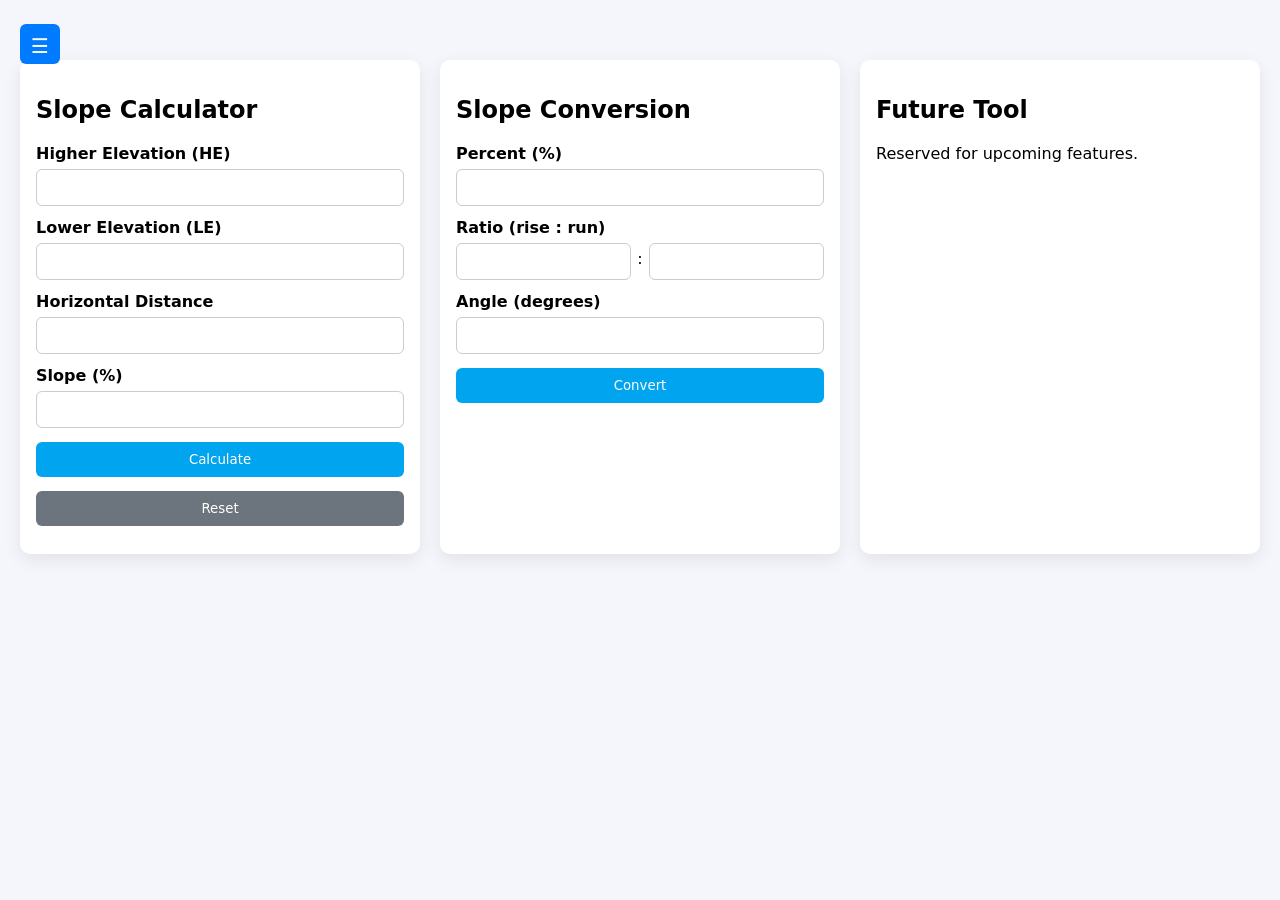
==== index.html @ 156a7a5a "Add files via upload" ====
<!DOCTYPE html>
<html lang="en">
<head>
  <meta charset="UTF-8" />
  <title>Engineering Tools</title>
  <meta name="viewport" content="width=device-width, initial-scale=1" />
  <link rel="stylesheet" href="./style.css" />
  
  <!-- Azure Maps CSS -->
  <link rel="stylesheet" href="https://atlas.microsoft.com/sdk/javascript/mapcontrol/2/atlas.min.css" />
  
  <!-- Azure Maps Drawing Tools CSS -->
  <link rel="stylesheet" href="https://atlas.microsoft.com/sdk/javascript/drawing/0/atlas-drawing.min.css" />
</head>
<body>

<!-- Sidebar -->
<div class="sidebar" id="sidebar">
  <h2>Tools</h2>
  <ul>
    <li><a href="#" data-panel="slopePanel">Slope Calculator</a></li>
    <li><a href="#" data-panel="mapPanel">Maps Tool</a></li>
  </ul>
</div>

<!-- Small toggle button -->
<button class="sidebar-toggle" id="sidebarToggle">☰</button>

<!-- ================= SLOPE PANEL ================= -->
<div class="panel active" id="slopePanel">
  <div class="grid">

    <!-- Column 1 -->
    <div class="card">
      <h2>Slope Calculator</h2>

      <label>Higher Elevation (HE)</label>
      <input type="number" id="he">

      <label>Lower Elevation (LE)</label>
      <input type="number" id="le">

      <label>Horizontal Distance</label>
      <input type="number" id="distance">

      <label>Slope (%)</label>
      <input type="number" id="slope">

      <button id="calculateBtn">Calculate</button>
      <button id="resetBtn" class="secondary">Reset</button>

      <div id="result" class="result"></div>
    </div>

    <!-- Column 2 -->
    <div class="card">
      <h2>Slope Conversion</h2>

      <label>Percent (%)</label>
      <input type="number" id="convPercent">

      <label>Ratio (rise : run)</label>
      <div class="ratio">
        <input type="number" id="ratioRise">
        <span>:</span>
        <input type="number" id="ratioRun">
      </div>

      <label>Angle (degrees)</label>
      <input type="number" id="convAngle">

      <button id="convertBtn">Convert</button>

      <div id="convResult" class="result"></div>
    </div>

    <!-- Column 3 -->
    <div class="card placeholder">
      <h2>Future Tool</h2>
      <p>Reserved for upcoming features.</p>
    </div>

  </div>
</div>

<!-- ================= MAP PANEL ================= -->
<div class="panel" id="mapPanel">
  <div id="map"></div>

  <!-- Search bar -->
  <div class="map-search">
    <input type="text" id="mapSearchInput" placeholder="🔍 Search location..." />
    <div id="searchResults" class="search-results"></div>
  </div>

  <!-- Map toolbar -->
  <div class="map-toolbar">
    <button id="toggleStyle">🛰️ Satellite</button>
    <button id="toggleLabels">🏷️ Hide Labels</button>
    <button id="clearShape">Clear Shape</button>
  </div>

  <!-- Navigation controls -->
  <div class="nav-controls">
    <button id="lockRotation" title="Unlock Rotation">🔒</button>
    <button id="zoomIn" title="Zoom In">+</button>
    <button id="zoomOut" title="Zoom Out">−</button>
    <button id="rotateLeft" title="Rotate Left">↺</button>
    <button id="rotateRight" title="Rotate Right">↻</button>
    <button id="resetNorth" title="Reset to North">🧭</button>
  </div>
</div>

<!-- Right-click context menu -->
<div id="contextMenu" class="context-menu">
  <div data-action="drawTools">📐 Drawing Tools</div>
  <div data-action="coords">📍 Show Coordinates</div>
  <div data-action="area">📏 Calculate Area</div>
  <div data-action="startDistance">📐 Start Distance Measure</div>
  <div data-action="finishDistance">✓ Finish Distance Measure</div>
  <div data-action="clear">🗑️ Clear All</div>
  <div data-action="export">💾 Export Map</div>
</div>

<!-- Info panel -->
<div id="infoPanel" class="info-panel"></div>

<!-- Main application script (ES6 Module) -->
<script type="module" src="./js/main.js"></script>
</body>
</html>
---- style.css ----
* {
  box-sizing: border-box;
  font-family: system-ui, Arial, sans-serif;
}

body {
  margin: 0;
  background: #f4f6fb;
  height: 100vh;
  overflow: hidden;
}

/* Sidebar */
.sidebar {
  position: fixed;
  top: 0;
  left: -220px;
  width: 220px;
  height: 100%;
  background: #111;
  color: white;
  z-index: 1000;
  transition: left 0.25s ease;
  padding-top: 20px;
}
.sidebar.open {
  left: 0;
}
.sidebar h2 {
  text-align: center;
}
.sidebar ul {
  list-style: none;
  padding: 0;
}
.sidebar ul li a {
  display: block;
  padding: 12px 16px;
  color: #ddd;
  text-decoration: none;
}
.sidebar ul li a:hover {
  background: #0b5ed7;
  color: white;
}

/* Small toggle */
.sidebar-toggle {
  position: fixed;
  top: 10px;
  left: 20px;
  z-index: 1100;
  width: 40px;
  height: 40px;
  border-radius: 6px;
  background: #007bff;
  color: white;
  border: none;
  font-size: 20px;
  cursor: pointer;
}

/* Panels */
.panel {
  position: absolute;
  inset: 0;
  display: none;
  padding: 60px 20px 20px;
  overflow-y: auto;
}
.panel.active {
  display: block;
}

/* Grid layout */
.grid {
  display: grid;
  grid-template-columns: repeat(3, 1fr);
  gap: 20px;
}

/* Cards */
.card {
  background: white;
  padding: 16px;
  border-radius: 10px;
  box-shadow: 0 6px 18px rgba(0,0,0,0.08);
}

/* Inputs */
label {
  display: block;
  margin-top: 12px;
  font-weight: 600;
}
input {
  width: 100%;
  padding: 10px;
  margin-top: 6px;
  border-radius: 6px;
  border: 1px solid #ccc;
}

/* Ratio */
.ratio {
  display: flex;
  align-items: center;
  gap: 6px;
}

/* Buttons */
button {
  margin-top: 14px;
  width: 100%;
  padding: 10px;
  border-radius: 6px;
  border: none;
  background: rgb(0, 164, 239);
  color: white;
  cursor: pointer;
  transition: background 0.3s ease;
}
button.secondary {
  background: #6c757d;
}

.result {
  margin-top: 12px;
  font-weight: 600;
}

/* FULLSCREEN MAP */
#mapPanel {
  padding: 0;
}
#map {
  width: 100%;
  height: 100%;
}

/* Responsive */
@media (max-width: 900px) {
  .grid {
    grid-template-columns: 1fr;
  }
}

/* Map toolbar */
.map-toolbar {
  position: absolute;
  top: 70px;
  right: 20px;
  z-index: 500;
}
.map-toolbar button {
  padding: 10px 14px;
  border-radius: 6px;
  border: none;
  background: white;
  cursor: pointer;
  box-shadow: 0 4px 12px rgba(0,0,0,0.2);
}

/* Context menu */
.context-menu {
  position: absolute;
  display: none;
  background: white;
  border-radius: 6px;
  box-shadow: 0 6px 18px rgba(0,0,0,0.25);
  z-index: 2000;
  overflow: hidden;
}
.context-menu div {
  padding: 10px 14px;
  cursor: pointer;
  font-size: 14px;
}
.context-menu div:hover {
  background: #f0f0f0;
}

/* Info panel */
.info-panel {
  position: fixed;
  bottom: 20px;
  right: 20px;
  background: white;
  padding: 12px 14px;
  border-radius: 8px;
  box-shadow: 0 6px 18px rgba(0,0,0,0.25);
  z-index: 1500;
  min-width: 240px;
  display: none;
  font-size: 14px;
}

.map-toolbar button {
  margin-bottom: 10px;
  width: auto;
  min-width: 120px;
}

/* Modal */
.modal {
  position: fixed;
  inset: 0;
  background: rgba(0,0,0,0.45);
  display: none;
  align-items: center;
  justify-content: center;
  z-index: 3000;
}
.modal-content {
  background: white;
  padding: 20px;
  border-radius: 10px;
  width: 360px;
}
.modal-actions {
  display: flex;
  gap: 10px;
  margin-top: 16px;
}
.modal-actions button {
  flex: 1;
}

/* Progress */
.progress-container {
  width: 100%;
  height: 12px;
  background: #eee;
  border-radius: 6px;
  overflow: hidden;
  margin-top: 10px;
}
#progressBar {
  height: 100%;
  width: 0%;
  background: #007bff;
  transition: width 0.3s ease;
}
#progressText {
  margin-top: 6px;
  font-size: 13px;
}

/* Map search bar */
.map-search {
  position: absolute;
  top: 70px;
  left: 70px;
  z-index: 500;
  width: 300px;
}

.map-search input {
  width: 100%;
  padding: 12px 16px;
  border-radius: 8px;
  border: none;
  box-shadow: 0 4px 12px rgba(0,0,0,0.2);
  font-size: 14px;
  margin: 0;
}

.search-results {
  background: white;
  border-radius: 8px;
  box-shadow: 0 4px 12px rgba(0,0,0,0.2);
  margin-top: 8px;
  max-height: 300px;
  overflow-y: auto;
  display: none;
}

.search-result-item {
  padding: 12px 16px;
  cursor: pointer;
  border-bottom: 1px solid #eee;
  font-size: 13px;
}

.search-result-item:hover {
  background: #f5f5f5;
}

.search-result-item:last-child {
  border-bottom: none;
}

/* Navigation controls */
.nav-controls {
  position: absolute;
  top: 70px;
  left: 20px;
  z-index: 500;
  display: flex;
  flex-direction: column;
  gap: 4px;
}

.nav-controls button {
  width: 40px;
  height: 40px;
  padding: 0;
  border-radius: 6px;
  border: none;
  background: rgb(0, 164, 239);
  cursor: pointer;
  box-shadow: 0 2px 8px rgba(0,0,0,0.15);
  font-size: 18px;
  font-weight: bold;
  display: flex;
  align-items: center;
  justify-content: center;
  margin: 0;
}

.nav-controls button:hover {
  background: #f0f0f0;
}

.nav-controls button:active {
  background: #e0e0e0;
}

/* Adjust map toolbar for new button */
.map-toolbar button {
  display: block;
  margin-bottom: 10px;
  width: auto;
  min-width: 120px;
}

/* Responsive adjustments */
@media (max-width: 768px) {
  .map-search {
    left: 20px;
    right: 20px;
    width: auto;
  }
  
  .nav-controls {
    top: 140px;
  }
}

/* Lock rotation button special styling */
#lockRotation {
  background: #d32f2f !important;
  color: white;
  font-size: 16px;
}
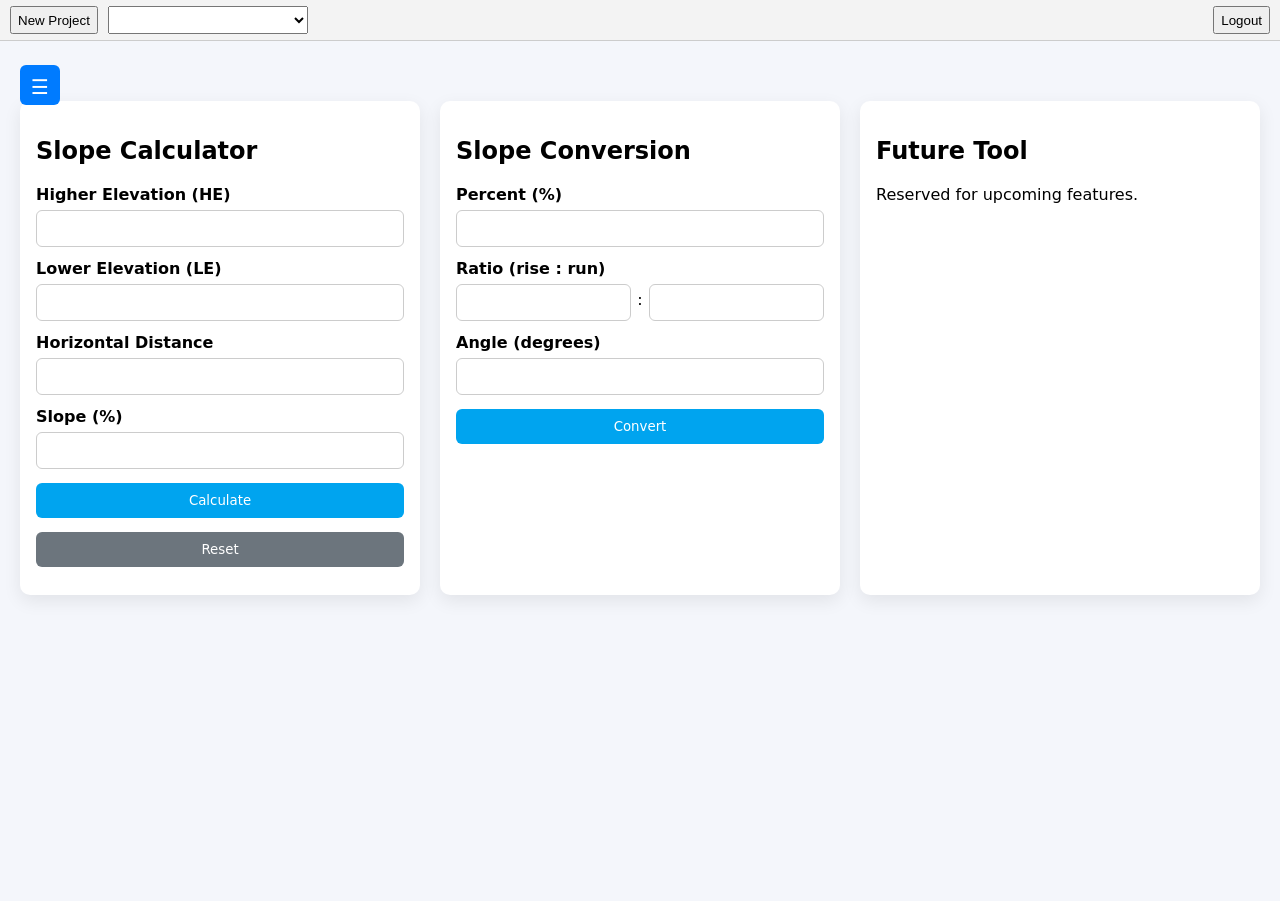
==== commit c20bd02e: "Add script to redirect to dashboard if nested Redirect to dashboard.html if not in top window" ====
--- a/index.html
+++ b/index.html
@@ -4,6 +4,12 @@
   <meta charset="UTF-8" />
   <title>Engineering Tools</title>
   <meta name="viewport" content="width=device-width, initial-scale=1" />
+  <script>
+  if (window === window.top) {
+    window.location.href = "dashboard.html";
+  }
+  </script>
+  
   <link rel="stylesheet" href="./style.css" />
   
   <!-- Azure Maps CSS -->
@@ -128,4 +134,4 @@
 <!-- Main application script (ES6 Module) -->
 <script type="module" src="./js/main.js"></script>
 </body>
-</html>+</html>
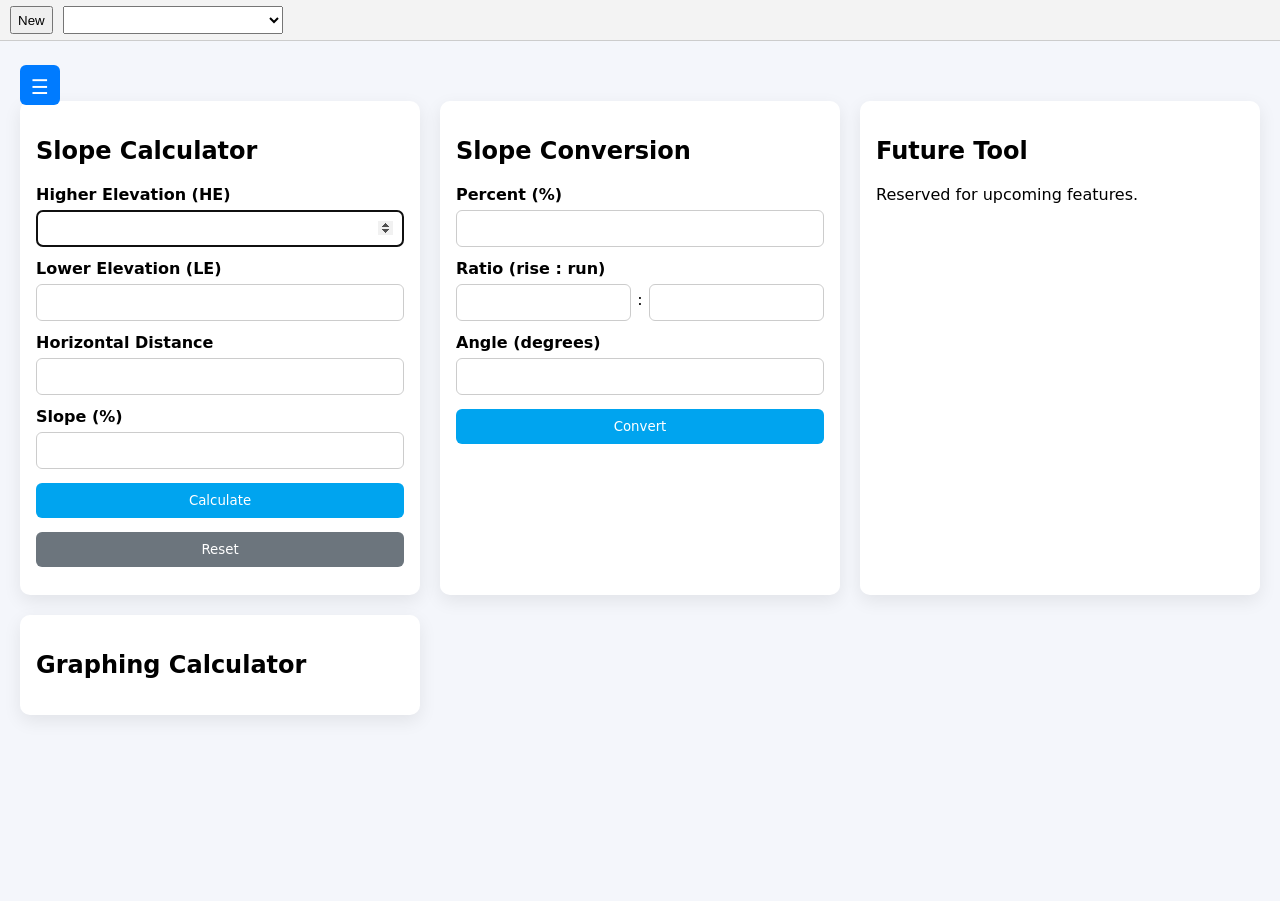
==== commit 1fb680d3: "Update index.html" ====
--- a/index.html
+++ b/index.html
@@ -86,6 +86,18 @@
       <p>Reserved for upcoming features.</p>
     </div>
 
+    <!-- Column 4 -->
+    <div class="card placeholder">
+      <h2>Graphing Calculator</h2>
+      <script src="/api/desmos"></script>
+      <div id="calculator"></div>
+      <script>
+      window.addEventListener("load", () => {
+      var elt = document.getElementById("calculator");
+      var calculator = Desmos.ScientificCalculator(elt);
+      });
+      </script>
+    </div>
   </div>
 </div>
 
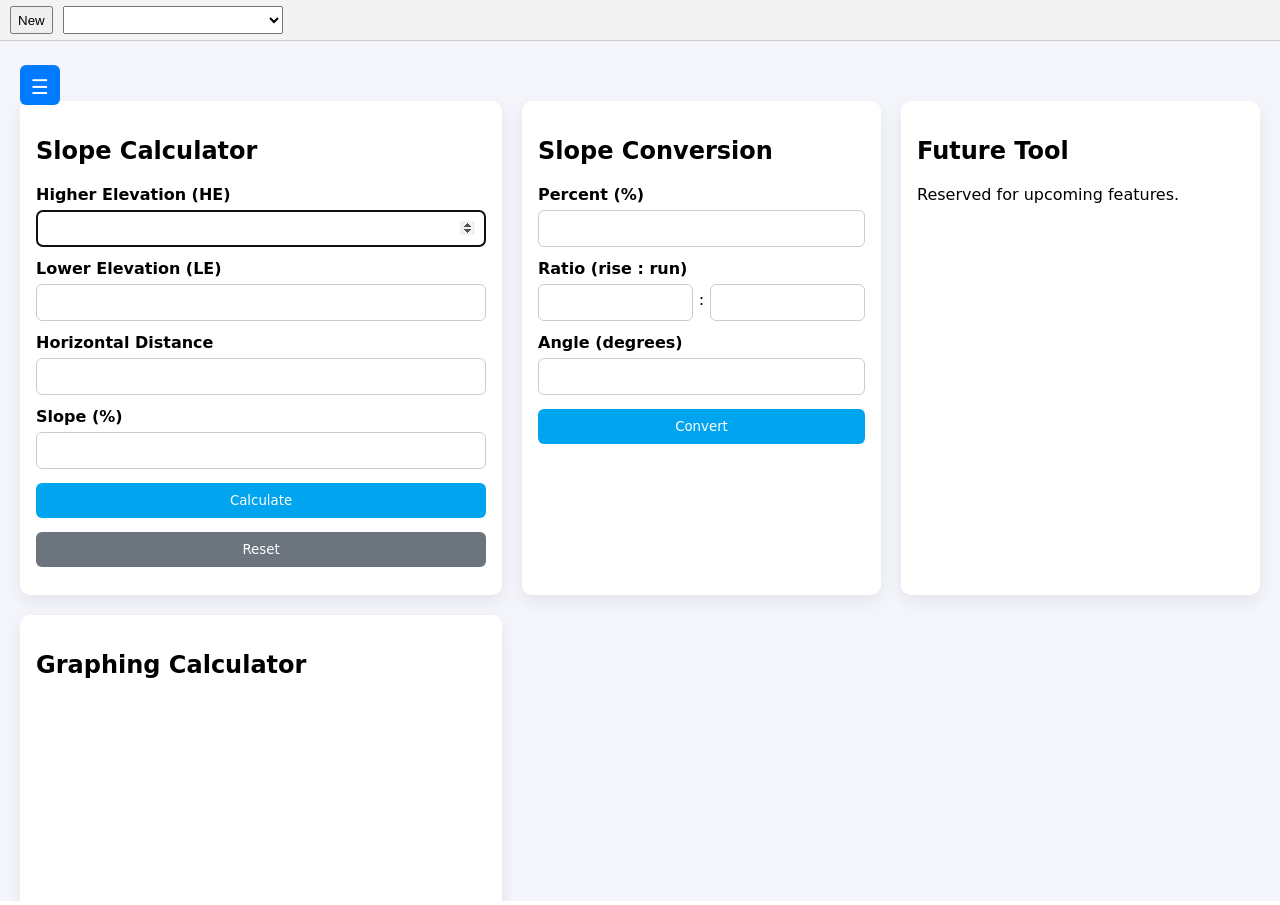
==== commit 25cf2fde: "Update index.html" ====
--- a/index.html
+++ b/index.html
@@ -90,11 +90,16 @@
     <div class="card placeholder">
       <h2>Graphing Calculator</h2>
       <script src="/api/desmos"></script>
-      <div id="calculator"></div>
+      <div id="calculator" style="width: 450px; height: 400px;"></div>
       <script>
-      window.addEventListener("load", () => {
-      var elt = document.getElementById("calculator");
-      var calculator = Desmos.ScientificCalculator(elt);
+      window.addEventListener("load", function () {
+        var check = setInterval(function () {
+          if (window.Desmos) {
+             clearInterval(check);
+             var elt = document.getElementById('calculator');
+             var calculator = Desmos.ScientificCalculator(elt);
+          }
+        }, 50);
       });
       </script>
     </div>
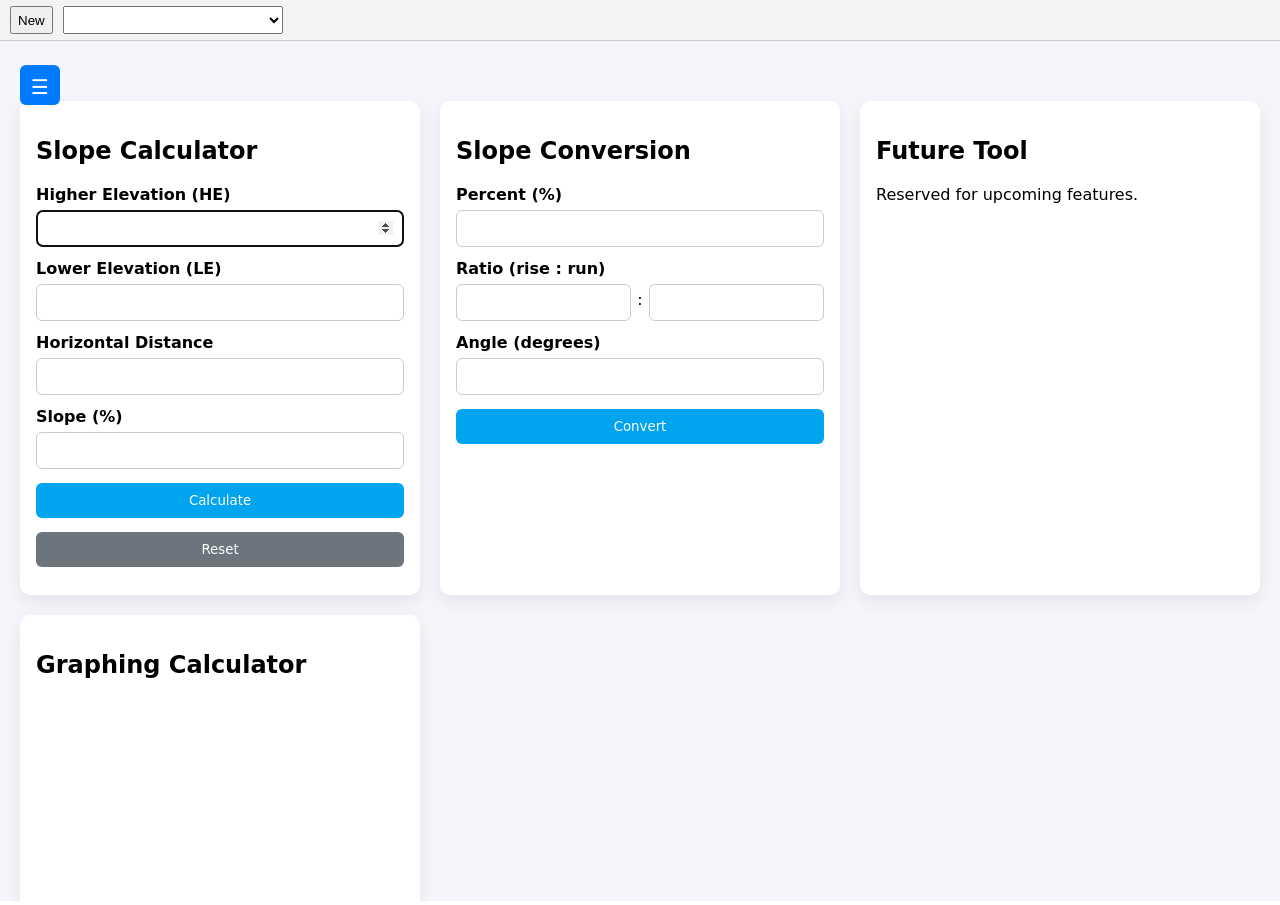
==== commit a4630aff: "Update index.html" ====
--- a/index.html
+++ b/index.html
@@ -90,7 +90,7 @@
     <div class="card placeholder">
       <h2>Graphing Calculator</h2>
       <script src="/api/desmos"></script>
-      <div id="calculator" style="width: 450px; height: 400px;"></div>
+      <div id="calculator" style="width: 100%; height: 400px;"></div>
       <script>
       window.addEventListener("load", function () {
         var check = setInterval(function () {
